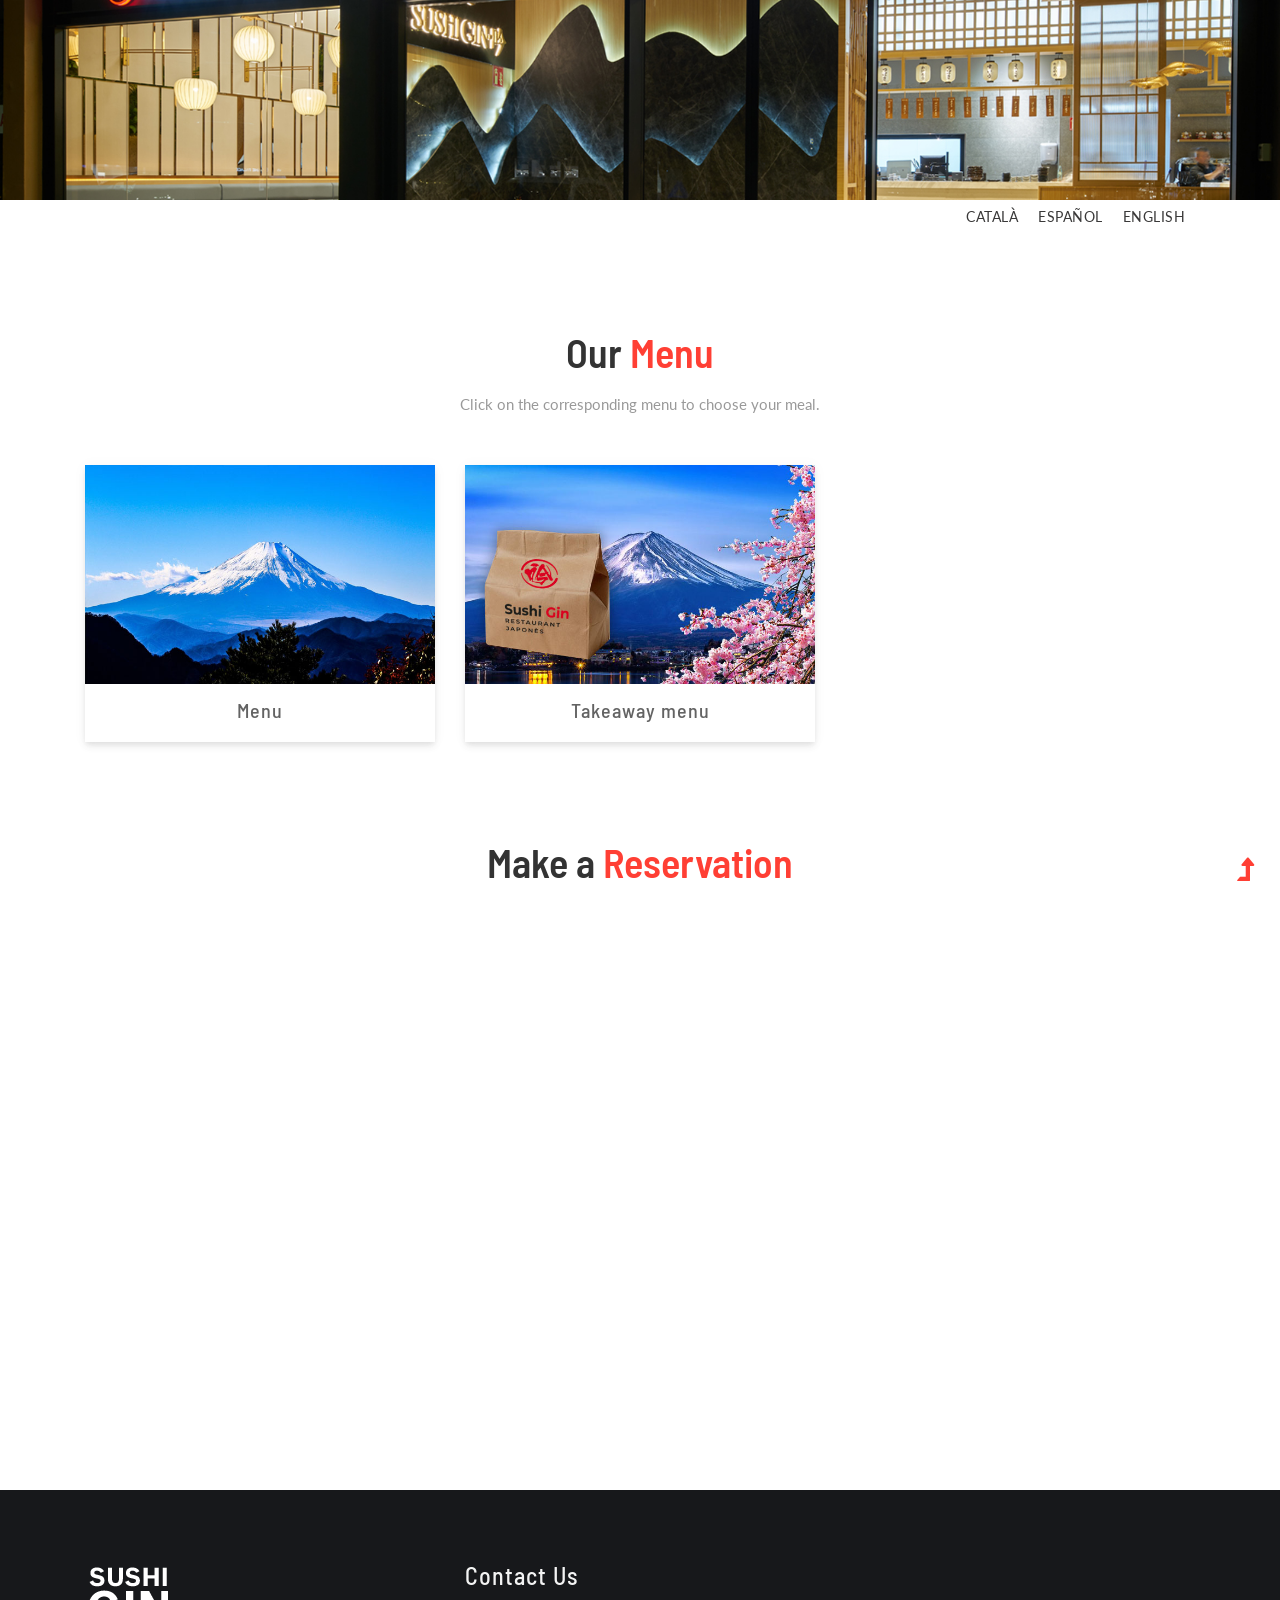
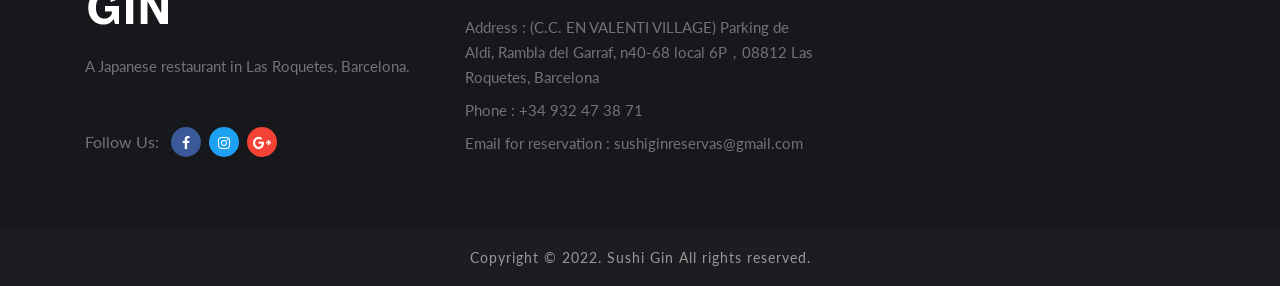
==== menu.html @ ff00dc5b "Initial import: Sushi Gin static restaurant site Co-Authored-By: Claude Opus 4.8 <noreply@anthropic." ====
<!DOCTYPE html>
<html lang="en">

	
	<script>
		if (navigator.appName =="Netscape")
			var language = navigator.language; else var language = navigator.browserLanguage;
		if (language.indexOf("en") > -1) document.location.href = "menu_en.html";
		else if (language.indexOf("es") > -1) document.location.href ="menu_es.html";
		else if (language.indexOf("ca") > -1) document.location.href ="menu_ca.html";
		else
			document.location.href ="menu_en.html";
	</script>
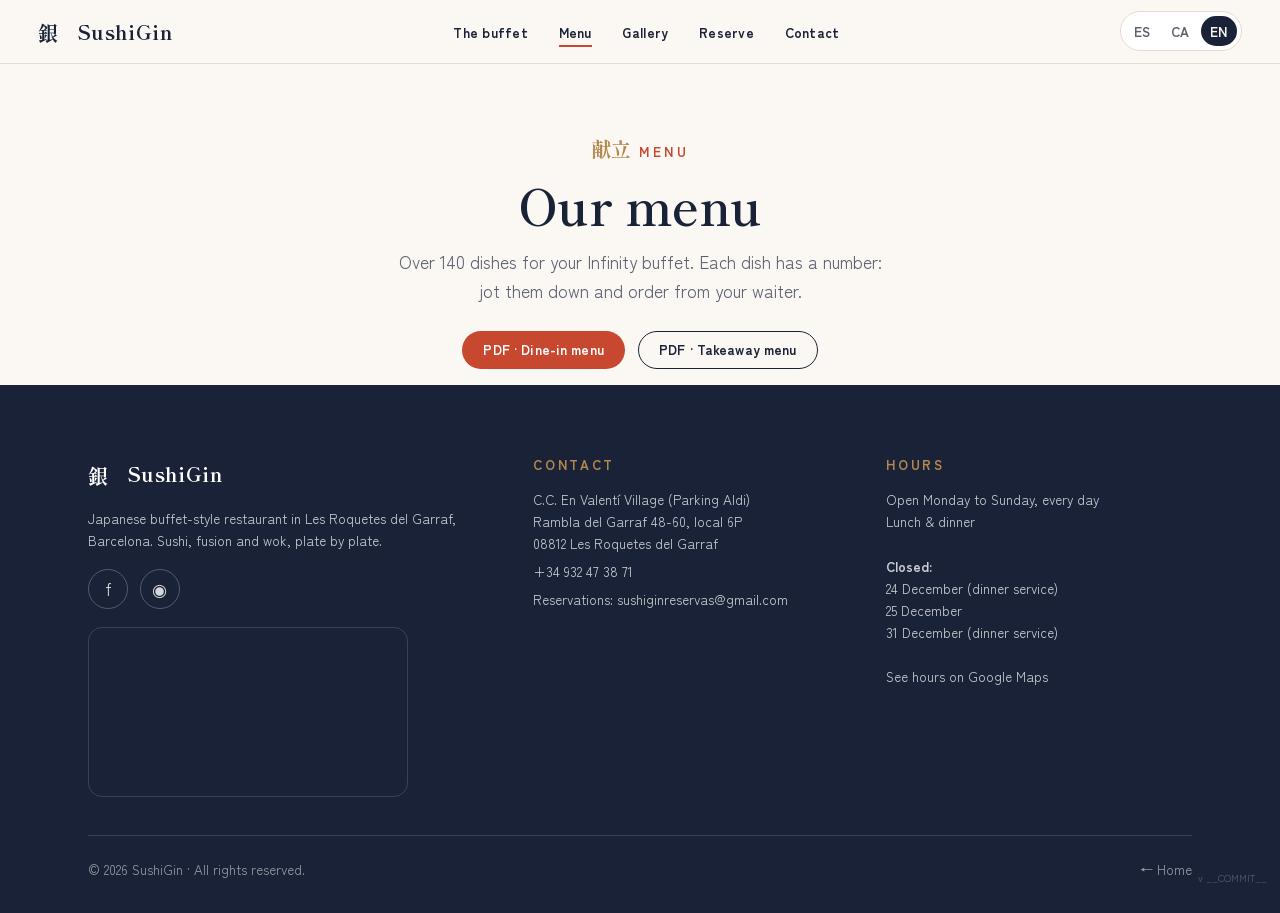
==== commit 33f601fd: "Migrate to client-approved redesign (single-page site) Replaces the old multi-page menu site with th" ====
--- a/menu.html
+++ b/menu.html
@@ -1,13 +1,126 @@
 <!DOCTYPE html>
-<html lang="en">
+<html lang="es">
+<head>
+  <meta charset="UTF-8" />
+  <meta name="viewport" content="width=device-width, initial-scale=1" />
+  <title>Carta · SushiGin · Buffet japonés</title>
+  <meta name="description" content="La carta de SushiGin: más de 140 especialidades de sushi, nigiri, uramaki, wok y fusión para tu buffet Infinity. Con alérgenos y descripciones en español, català e inglés." />
+  <link rel="icon" href="images/favicon.ico" sizes="any" />
+  <link rel="icon" type="image/png" href="images/favicon.png" />
 
-	
-	<script>
-		if (navigator.appName =="Netscape")
-			var language = navigator.language; else var language = navigator.browserLanguage;
-		if (language.indexOf("en") > -1) document.location.href = "menu_en.html";
-		else if (language.indexOf("es") > -1) document.location.href ="menu_es.html";
-		else if (language.indexOf("ca") > -1) document.location.href ="menu_ca.html";
-		else
-			document.location.href ="menu_en.html";
-	</script>+  <link rel="preconnect" href="https://fonts.googleapis.com" />
+  <link rel="preconnect" href="https://fonts.gstatic.com" crossorigin />
+  <link href="https://fonts.googleapis.com/css2?family=Shippori+Mincho:wght@500;600;700&family=Zen+Kaku+Gothic+New:wght@400;500;700&display=swap" rel="stylesheet" />
+
+  <link rel="stylesheet" href="assets/css/style.css?v=11" />
+  <script src="assets/js/i18n.js?v=11" defer></script>
+</head>
+<body>
+
+  <!-- ===== NAV ===== -->
+  <nav class="site-nav is-scrolled" id="nav">
+    <a class="brand" href="index.html"><span class="mark">銀</span> SushiGin</a>
+    <ul class="nav-links" id="navLinks">
+      <li><a href="index.html#concept" data-i18n="nav.concept">El buffet</a></li>
+      <li><a href="menu.html" class="is-active" data-i18n="nav.menu">Carta</a></li>
+      <li><a href="index.html#gallery" data-i18n="nav.gallery">Galería</a></li>
+      <li><a href="index.html#reserve" data-i18n="nav.reserve">Reservar</a></li>
+      <li><a href="index.html#contact" data-i18n="nav.contact">Contacto</a></li>
+    </ul>
+    <div class="nav-right">
+      <div class="lang" role="group" aria-label="Language">
+        <button type="button" data-lang="es">ES</button>
+        <button type="button" data-lang="ca">CA</button>
+        <button type="button" data-lang="en">EN</button>
+      </div>
+      <button class="nav-toggle" id="navToggle" aria-label="Menu" aria-expanded="false"><span></span></button>
+    </div>
+  </nav>
+  <div class="nav-scrim" id="navScrim" hidden></div>
+
+  <!-- ===== MENU HERO ===== -->
+  <header class="container menu-hero">
+    <span class="eyebrow" style="justify-content:center"><span class="kanji">献立</span><span data-i18n="menu.eyebrow">Carta</span></span>
+    <h1 class="section-title" data-i18n="menu.title">Nuestra carta</h1>
+    <p class="section-lead" data-i18n="menu.lead">Más de 140 platos para tu buffet Infinity. Cada plato lleva su número.</p>
+    <div class="menu-pdf">
+      <a class="btn btn--accent" id="pdf-dine" href="images/SushiGin_ES.pdf" target="_blank" rel="noopener" data-i18n="menu.pdfDine">PDF · Carta</a>
+      <a class="btn btn--ghost" id="pdf-take" href="images/SushiGin_ES-llevar.pdf" target="_blank" rel="noopener" data-i18n="menu.pdfTake">PDF · Para llevar</a>
+    </div>
+  </header>
+
+  <!-- ===== FOOTER ===== -->
+  <footer class="footer" id="contact">
+    <div class="container">
+      <div class="footer-grid">
+        <div>
+          <a class="brand" href="index.html"><span class="mark">銀</span> SushiGin</a>
+          <p data-i18n="footer.about" style="margin-top:1rem">Restaurante japonés tipo buffet en Les Roquetes del Garraf, Barcelona.</p>
+          <div class="socials">
+            <a href="https://www.facebook.com/p/SushiGin-Sushibar-100088581475421" target="_blank" rel="noopener" aria-label="Facebook">f</a>
+            <a href="https://maps.app.goo.gl/tBo7JYZTERHCNQjt8" target="_blank" rel="noopener" aria-label="Google Maps">◉</a>
+          </div>
+          <div class="contact-map">
+            <iframe src="https://maps.google.com/maps?q=41.2356094,1.7534049&z=16&hl=es&output=embed" loading="lazy" title="SushiGin — Les Roquetes del Garraf" referrerpolicy="no-referrer-when-downgrade"></iframe>
+          </div>
+        </div>
+        <div>
+          <h4 data-i18n="footer.contactT">Contacto</h4>
+          <p>C.C. En Valentí Village (Parking Aldi)<br>Rambla del Garraf 48-60, local 6P<br>08812 Les Roquetes del Garraf</p>
+          <p><a href="tel:+34932473871">+34 932 47 38 71</a></p>
+          <p><span data-i18n="footer.reserveMail">Reservas</span>: <a href="mailto:sushiginreservas@gmail.com">sushiginreservas@gmail.com</a></p>
+        </div>
+        <div>
+          <h4 data-i18n="footer.hoursT">Horario</h4>
+          <p data-i18n="footer.hours">Abierto cada día<br>Comidas y cenas</p>
+        </div>
+      </div>
+      <div class="footer-bottom">
+        <span>© <span id="year">2026</span> SushiGin · <span data-i18n="footer.rights">Todos los derechos reservados.</span></span>
+        <a href="index.html" data-i18n="menu.back">← Inicio</a>
+      </div>
+    </div>
+  </footer>
+
+  <div class="site-version">v __COMMIT__</div>
+
+  <script>
+    // mobile nav toggle
+    var tg = document.getElementById('navToggle'), links = document.getElementById('navLinks'), scrim = document.getElementById('navScrim');
+    function setMenu(open) {
+      links.classList.toggle('is-open', open);
+      scrim.hidden = false; scrim.classList.toggle('is-open', open);
+      tg.setAttribute('aria-expanded', open);
+    }
+    tg.addEventListener('click', function () { setMenu(!links.classList.contains('is-open')); });
+    scrim.addEventListener('click', function () { setMenu(false); });
+    links.addEventListener('click', function (e) { if (e.target.tagName === 'A') setMenu(false); });
+    document.getElementById('year').textContent = new Date().getFullYear();
+
+    // PDF links follow language (CA falls back to ES PDF; only ES & EN PDFs exist)
+    var PDF = {
+      es: ['images/SushiGin_ES.pdf', 'images/SushiGin_ES-llevar.pdf'],
+      ca: ['images/SushiGin_ES.pdf', 'images/SushiGin_ES-llevar.pdf'],
+      en: ['images/SushiGin_EN.pdf', 'images/SushiGin_EN-llevar.pdf']
+    };
+    document.addEventListener('langchange', function (e) {
+      var p = PDF[e.detail.lang] || PDF.es;
+      document.getElementById('pdf-dine').href = p[0];
+      document.getElementById('pdf-take').href = p[1];
+    });
+
+    // PDF buttons: open in a new tab (default link) AND trigger a download
+    ['pdf-dine', 'pdf-take'].forEach(function (id) {
+      document.getElementById(id).addEventListener('click', function () {
+        var url = this.getAttribute('href');
+        var a = document.createElement('a');
+        a.href = url;
+        a.download = url.split('/').pop();
+        document.body.appendChild(a);
+        a.click();
+        a.remove();
+      });
+    });
+  </script>
+</body>
+</html>
--- a/assets/css/style.css
+++ b/assets/css/style.css
@@ -0,0 +1,351 @@
+/* ============================================================
+   SushiGin — base stylesheet
+   Direction: bright, modern Japanese. Vermilion is the one bold
+   note; indigo + sparing gold stay quiet. Display = Shippori Mincho
+   (mincho serif, supports 漢字), body = Zen Kaku Gothic New.
+   ============================================================ */
+
+:root {
+  /* palette */
+  --ground:      #FBF8F3;   /* warm off-white */
+  --surface:     #FFFFFF;
+  --surface-alt: #F3EEE4;   /* faint sand panel */
+  --ink:         #1A2238;   /* deep indigo */
+  --ink-soft:    #5B6072;   /* muted body text */
+  --ink-faint:   #9AA0AE;
+  --accent:      #C8472F;   /* vermilion / hanko red */
+  --accent-deep: #A5371F;
+  --gold:        #B5894E;   /* quiet secondary */
+  --line:        #E4DCCD;   /* hairline on ground */
+  --line-soft:   #EFE9DD;
+
+  /* type */
+  --font-display: "Shippori Mincho", Georgia, "Times New Roman", serif;
+  --font-body:    "Zen Kaku Gothic New", system-ui, -apple-system, "Segoe UI", sans-serif;
+
+  /* scale */
+  --step--1: clamp(.78rem, .76rem + .1vw, .85rem);
+  --step-0:  clamp(1rem, .97rem + .15vw, 1.08rem);
+  --step-1:  clamp(1.2rem, 1.1rem + .5vw, 1.45rem);
+  --step-2:  clamp(1.5rem, 1.3rem + 1vw, 2rem);
+  --step-3:  clamp(2rem, 1.6rem + 2vw, 3.1rem);
+  --step-4:  clamp(2.7rem, 2rem + 3.6vw, 5rem);
+
+  /* space / shape */
+  --gutter: clamp(1.1rem, 3vw, 2.4rem);
+  --maxw: 1180px;
+  --radius: 14px;
+  --radius-lg: 22px;
+  --shadow: 0 18px 50px -28px rgba(26, 34, 56, .35);
+  --shadow-soft: 0 8px 30px -20px rgba(26, 34, 56, .4);
+  --ease: cubic-bezier(.22, .61, .36, 1);
+}
+
+/* ---------- reset ---------- */
+*, *::before, *::after { box-sizing: border-box; }
+html { -webkit-text-size-adjust: 100%; scroll-behavior: smooth; overflow-x: clip; }
+body {
+  margin: 0;
+  background: var(--ground);
+  color: var(--ink);
+  font-family: var(--font-body);
+  font-size: var(--step-0);
+  line-height: 1.65;
+  -webkit-font-smoothing: antialiased;
+  text-rendering: optimizeLegibility;
+  overflow-x: clip;   /* off-canvas mobile menu must not create horizontal scroll */
+}
+img { max-width: 100%; display: block; }
+a { color: inherit; text-decoration: none; }
+button { font: inherit; color: inherit; cursor: pointer; }
+h1, h2, h3, h4 { font-family: var(--font-display); font-weight: 600; line-height: 1.12; margin: 0; }
+
+@media (prefers-reduced-motion: reduce) {
+  html { scroll-behavior: auto; }
+  *, *::before, *::after { animation-duration: .001ms !important; transition-duration: .001ms !important; }
+}
+
+/* ---------- layout ---------- */
+.container { width: 100%; max-width: var(--maxw); margin-inline: auto; padding-inline: var(--gutter); }
+.section { padding-block: clamp(3.5rem, 8vw, 7rem); }
+.section--tight { padding-block: clamp(2.5rem, 5vw, 4rem); }
+.section--sand { background: var(--surface-alt); }
+
+/* eyebrow: kanji + romaji label, echoing the printed menu's section heads */
+.eyebrow {
+  display: inline-flex; align-items: baseline; gap: .6em;
+  font-size: var(--step--1); letter-spacing: .26em; text-transform: uppercase;
+  color: var(--accent); font-weight: 700; margin: 0 0 .9rem;
+}
+.eyebrow .kanji {
+  font-family: var(--font-display); font-size: 1.5em; letter-spacing: 0;
+  text-transform: none; color: var(--gold); line-height: 1;
+}
+.section-title { font-size: var(--step-3); letter-spacing: -.01em; }
+.section-lead { color: var(--ink-soft); max-width: 56ch; margin: 1rem 0 0; }
+.center { text-align: center; }
+.center .eyebrow { justify-content: center; }
+.center .section-lead { margin-inline: auto; }
+
+/* ---------- buttons ---------- */
+.btn {
+  display: inline-flex; align-items: center; justify-content: center; gap: .6em;
+  padding: .85em 1.5em; border-radius: 999px; border: 1.5px solid transparent;
+  font-weight: 600; font-size: var(--step--1); line-height: 1; letter-spacing: .01em;
+  transition: transform .25s var(--ease), background .25s var(--ease), color .25s var(--ease), border-color .25s var(--ease);
+  white-space: nowrap;
+}
+.btn:hover { transform: translateY(-2px); }
+.btn--accent { background: var(--accent); color: #fff; }
+.btn--accent:hover { background: var(--accent-deep); }
+.btn--ghost { border-color: var(--ink); color: var(--ink); background: transparent; }
+.btn--ghost:hover { background: var(--ink); color: var(--ground); }
+.btn--light { border-color: rgba(255,255,255,.7); color: #fff; }
+.btn--light:hover { background: #fff; color: var(--ink); border-color: #fff; }
+
+:focus-visible { outline: 3px solid var(--accent); outline-offset: 3px; border-radius: 4px; }
+
+/* ============================================================
+   NAV
+   ============================================================ */
+.site-nav {
+  position: fixed; inset: 0 0 auto 0; z-index: 60;
+  display: flex; align-items: center; justify-content: space-between;
+  gap: 1rem; padding: .7rem var(--gutter);
+  background: color-mix(in srgb, var(--ground) 86%, transparent);
+  backdrop-filter: blur(12px);
+  border-bottom: 1px solid transparent;
+  transition: border-color .3s var(--ease), background .3s var(--ease), padding .3s var(--ease);
+}
+.site-nav.is-scrolled { border-bottom-color: var(--line); background: color-mix(in srgb, var(--ground) 94%, transparent); }
+.brand { display: inline-flex; align-items: center; gap: .55rem; font-family: var(--font-display); font-weight: 700; font-size: 1.25rem; letter-spacing: .02em; }
+.brand .mark { width: 1.85rem; height: 1.85rem; border-radius: 50%; object-fit: cover; display: block; }
+.nav-links { display: flex; align-items: center; gap: clamp(1rem, 2.4vw, 2.1rem); list-style: none; margin: 0; padding: 0; }
+.nav-links a { font-size: var(--step--1); font-weight: 600; letter-spacing: .02em; position: relative; padding-block: .3rem; }
+.nav-links a::after { content: ""; position: absolute; left: 0; bottom: 0; width: 0; height: 2px; background: var(--accent); transition: width .3s var(--ease); }
+.nav-links a:hover::after, .nav-links a.is-active::after { width: 100%; }
+.nav-right { display: flex; align-items: center; gap: 1rem; }
+
+/* language switcher */
+.lang { display: inline-flex; align-items: center; gap: .15rem; padding: .25rem; border: 1px solid var(--line); border-radius: 999px; background: var(--surface); }
+.lang button { padding: .25rem .55rem; border: none; background: transparent; border-radius: 999px; font-size: var(--step--1); font-weight: 700; letter-spacing: .04em; color: var(--ink-soft); transition: background .2s, color .2s; }
+.lang button.is-active { background: var(--ink); color: var(--ground); }
+
+/* mobile nav toggle */
+.nav-toggle { display: none; width: 42px; height: 42px; border: 1px solid var(--line); border-radius: 12px; background: var(--surface); align-items: center; justify-content: center; }
+.nav-toggle span, .nav-toggle span::before, .nav-toggle span::after { content: ""; display: block; width: 18px; height: 2px; background: var(--ink); transition: transform .3s var(--ease), opacity .2s; }
+.nav-toggle span::before { transform: translateY(-6px); } .nav-toggle span::after { transform: translateY(4px); }
+
+@media (max-width: 860px) {
+  /* drop the blur on mobile: backdrop-filter creates a containing block that
+     would trap the position:fixed drawer inside the ~56px nav bar */
+  .site-nav { backdrop-filter: none; background: color-mix(in srgb, var(--ground) 95%, transparent); }
+  .site-nav.is-scrolled { background: color-mix(in srgb, var(--ground) 98%, transparent); }
+  .nav-toggle { display: inline-flex; }
+  .nav-links {
+    position: fixed; inset: 0 0 0 auto; width: min(80vw, 320px); z-index: 70;
+    flex-direction: column; align-items: flex-start; justify-content: center;
+    gap: 1.6rem; padding: 6rem 2rem 2rem; background: var(--ground); box-shadow: var(--shadow);
+    transform: translateX(100%); transition: transform .35s var(--ease);
+  }
+  .nav-links.is-open { transform: translateX(0); }
+  .nav-links a { font-size: var(--step-1); }
+  /* dim backdrop behind the open drawer. MUST sit below .site-nav (z-60):
+     the drawer's z-70 is trapped inside the nav's stacking context, so a
+     scrim above the nav would also cover — and block clicks on — the drawer. */
+  .nav-scrim { position: fixed; inset: 0; z-index: 50; background: rgba(16,20,34,.42);
+    opacity: 0; visibility: hidden; transition: opacity .35s var(--ease), visibility .35s; }
+  .nav-scrim.is-open { opacity: 1; visibility: visible; }
+}
+
+/* ============================================================
+   HERO
+   ============================================================ */
+.hero { position: relative; min-height: 100svh; display: grid; align-items: end; color: #fff; overflow: hidden; }
+.hero__media { position: absolute; inset: 0; z-index: -2; }
+.hero__media img { width: 100%; height: 100%; object-fit: cover; }
+.hero__media::after {
+  content: ""; position: absolute; inset: 0;
+  background:
+    linear-gradient(180deg, rgba(16,20,34,.42) 0%, rgba(16,20,34,.22) 42%, rgba(16,20,34,.9) 100%),
+    linear-gradient(75deg, rgba(16,20,34,.6) 0%, rgba(16,20,34,.15) 52%, rgba(16,20,34,0) 75%);
+}
+/* giant seal watermark — brand-specific motif */
+.hero__kanji {
+  position: absolute; z-index: -1; right: -6vw; top: 50%; transform: translateY(-50%);
+  width: 78vh; height: 78vh; max-width: 90vw; border-radius: 50%; object-fit: cover;
+  opacity: .16; pointer-events: none; user-select: none;
+}
+.hero__inner { padding-bottom: clamp(3rem, 8vh, 6rem); padding-top: 7rem; }
+.hero__eyebrow { display: inline-flex; flex-wrap: wrap; gap: .4em .6em; align-items: center; font-size: var(--step--1); letter-spacing: .26em; text-transform: uppercase; font-weight: 700; color: #fff; }
+.hero__eyebrow .dot { width: 7px; height: 7px; border-radius: 50%; background: var(--accent); }
+.hero h1 { font-size: var(--step-4); margin: 1.2rem 0 .4rem; letter-spacing: -.015em; max-width: 16ch; text-shadow: 0 2px 24px rgba(10,12,22,.45); }
+.hero__tag { font-size: var(--step-1); font-family: var(--font-display); font-weight: 400; font-style: italic; color: #fff; text-shadow: 0 1px 16px rgba(10,12,22,.5); }
+.hero__sub { max-width: 46ch; margin: 1.1rem 0 0; color: rgba(255,255,255,.92); text-shadow: 0 1px 14px rgba(10,12,22,.55); }
+.hero__cta { display: flex; flex-wrap: wrap; gap: .9rem; margin-top: 2rem; }
+.hero__cta .btn { padding: 1.05em 2em; font-size: var(--step-0); }
+.hero__scroll { margin-top: 2.6rem; display: inline-flex; align-items: center; gap: .6rem; font-size: var(--step--1); letter-spacing: .2em; text-transform: uppercase; color: rgba(255,255,255,.8); }
+.hero__scroll .line { width: 46px; height: 1px; background: rgba(255,255,255,.6); position: relative; overflow: hidden; }
+.hero__scroll .line::after { content: ""; position: absolute; inset: 0; width: 40%; background: var(--accent); animation: slide 2.4s var(--ease) infinite; }
+@keyframes slide { 0% { transform: translateX(-100%); } 100% { transform: translateX(250%); } }
+
+/* ============================================================
+   CONCEPT (buffet infinity)
+   ============================================================ */
+.concept { display: grid; grid-template-columns: 1.05fr .95fr; gap: clamp(2rem, 5vw, 4.5rem); align-items: center; }
+.concept__media { position: relative; border-radius: var(--radius-lg); overflow: hidden; box-shadow: var(--shadow); aspect-ratio: 4/3; }
+.concept__media img { width: 100%; height: 100%; object-fit: cover; }
+.concept__badge {
+  position: absolute; left: 1.2rem; bottom: 1.2rem; background: var(--surface);
+  border-radius: var(--radius); padding: .9rem 1.1rem; box-shadow: var(--shadow-soft);
+  display: flex; align-items: center; gap: .7rem;
+}
+.concept__badge .inf { font-family: var(--font-display); font-size: 2.2rem; color: var(--accent); line-height: 1; }
+.concept__badge small { display: block; font-size: var(--step--1); color: var(--ink-soft); line-height: 1.3; }
+.rules { list-style: none; margin: 1.8rem 0 0; padding: 0; display: grid; gap: 1rem; }
+.rules li { display: grid; grid-template-columns: auto 1fr; gap: .9rem; align-items: start; }
+.rules .num { font-family: var(--font-display); color: var(--accent); font-weight: 700; font-size: 1.1rem; min-width: 1.6em; }
+.rules b { display: block; }
+.rules span { color: var(--ink-soft); font-size: var(--step--1); }
+
+@media (max-width: 820px) { .concept { grid-template-columns: 1fr; } .concept__media { aspect-ratio: 3/2; } }
+
+/* ============================================================
+   STATS / TRUST
+   ============================================================ */
+.stats { display: grid; grid-template-columns: repeat(4, 1fr); gap: 1.5rem; }
+.stat { text-align: center; padding: 1.4rem 1rem; border-radius: var(--radius); }
+.stat .big { font-family: var(--font-display); font-size: var(--step-3); line-height: 1; min-height: 1em; color: var(--ink); display: flex; align-items: center; justify-content: center; gap: .25rem; }
+.stat .big .star { color: var(--gold); font-size: .7em; }
+.stat .stars { position: relative; display: inline-block; font-size: .64em; line-height: 1; letter-spacing: .06em; color: var(--line); white-space: nowrap; }
+.stat .stars::before { content: "\2605\2605\2605\2605\2605"; }
+.stat .stars__fill { position: absolute; left: 0; top: 0; bottom: 0; width: 90%; overflow: hidden; color: var(--gold); }
+.stat .stars__fill::before { content: "\2605\2605\2605\2605\2605"; }
+.stat .lbl { color: var(--ink-soft); font-size: var(--step--1); letter-spacing: .04em; margin-top: .3rem; }
+.stat + .stat { border-left: 1px solid var(--line); }
+@media (max-width: 720px) { .stats { grid-template-columns: repeat(2, 1fr); } .stat + .stat { border-left: none; } .stat:nth-child(even) { border-left: 1px solid var(--line); } }
+
+/* ============================================================
+   GALLERY (grid + lightbox)
+   ============================================================ */
+.gallery-grid { display: grid; grid-template-columns: repeat(4, 1fr); gap: .9rem; }
+.gallery-grid.is-preview { grid-template-columns: repeat(3, 1fr); }
+.g-item { position: relative; overflow: hidden; border-radius: var(--radius); aspect-ratio: 1; background: var(--surface-alt); border: none; padding: 0; }
+.g-item img { width: 100%; height: 100%; object-fit: cover; transition: transform .6s var(--ease); }
+.g-item::after { content: "＋"; position: absolute; inset: 0; display: grid; place-items: center; color: #fff; font-size: 1.8rem; background: rgba(26,34,56,0); opacity: 0; transition: background .3s, opacity .3s; }
+.g-item:hover img { transform: scale(1.06); }
+.g-item:hover::after { background: rgba(26,34,56,.32); opacity: 1; }
+.g-item.tall { aspect-ratio: 1 / 1.4; }
+/* extra images stay hidden until "view full gallery" — same grid, so no gap opens up */
+.g-item.is-extra { display: none; }
+.gallery-grid.show-all .g-item.is-extra { display: block; }
+@media (max-width: 900px) { .gallery-grid, .gallery-grid.is-preview { grid-template-columns: repeat(2, 1fr); } }
+
+/* lightbox */
+.lightbox { position: fixed; inset: 0; z-index: 100; display: none; place-items: center; background: rgba(14,17,28,.92); padding: 4vw; }
+.lightbox.is-open { display: grid; }
+.lightbox img { max-width: 90vw; max-height: 82vh; border-radius: 10px; box-shadow: 0 30px 80px -20px rgba(0,0,0,.7); }
+.lb-btn { position: absolute; top: 50%; transform: translateY(-50%); width: 54px; height: 54px; border-radius: 50%; border: 1px solid rgba(255,255,255,.35); background: rgba(255,255,255,.08); color: #fff; font-size: 1.4rem; display: grid; place-items: center; transition: background .2s; }
+.lb-btn:hover { background: rgba(255,255,255,.2); }
+.lb-prev { left: 3vw; } .lb-next { right: 3vw; }
+.lb-close { position: absolute; top: 3vh; right: 3vw; width: 48px; height: 48px; border-radius: 50%; border: 1px solid rgba(255,255,255,.35); background: transparent; color: #fff; font-size: 1.3rem; }
+.lb-count { position: absolute; bottom: 3vh; left: 0; right: 0; text-align: center; color: rgba(255,255,255,.8); font-size: var(--step--1); letter-spacing: .15em; }
+@media (max-width: 640px) { .lb-prev { left: 1rem; } .lb-next { right: 1rem; } .lb-btn { width: 44px; height: 44px; } }
+
+/* ============================================================
+   RESERVATION
+   ============================================================ */
+.reserve-note { max-width: 620px; margin: 0 auto 1.4rem; text-align: center; font-size: var(--step--1); color: var(--ink); background: var(--surface); border: 1px solid var(--line); border-radius: 999px; padding: .7rem 1.3rem; box-shadow: var(--shadow-soft); }
+.reserve-note::before { content: "ℹ"; color: var(--accent); font-weight: 700; margin-right: .5em; }
+.reserve-note a { color: var(--accent); font-weight: 700; white-space: nowrap; }
+.reserve-note a:hover { text-decoration: underline; }
+.reserve-note + .reserve-note { margin-top: -.6rem; }
+.reserve-note--holiday::before { content: "📅"; margin-right: .45em; }
+@media (max-width: 600px) { .reserve-note { border-radius: var(--radius); } }
+.reserve-wrap { background: var(--surface); border: 1px solid var(--line); border-radius: var(--radius-lg); padding: clamp(1rem, 3vw, 2rem); box-shadow: var(--shadow-soft); overflow: hidden; }
+/* fixed height (no auto-resizer): the CoverManager resizer over-reported height
+   and left a huge blank area below the widget. Side-by-side on desktop is short;
+   the module stacks (calendar over form) on phones, so it needs more height there. */
+.reserve-wrap iframe { width: 100%; border: 0; display: block; border-radius: 10px; height: 500px; }
+/* give the CoverManager widget the full width on phones so it doesn't scroll sideways;
+   the module stacks vertically there so it needs more height */
+@media (max-width: 600px) { .reserve-wrap { padding: .35rem; border-radius: var(--radius); } .reserve-wrap iframe { border-radius: 8px; height: 720px; } }
+
+/* ============================================================
+   FOOTER
+   ============================================================ */
+.footer { background: var(--ink); color: rgba(255,255,255,.82); padding-block: clamp(3rem, 6vw, 4.5rem) 2rem; }
+.contact-map { margin-top: 1.1rem; border-radius: var(--radius); overflow: hidden; border: 1px solid rgba(255,255,255,.14); max-width: 320px; }
+.contact-map iframe { width: 100%; height: 168px; border: 0; display: block; }
+.footer a:hover { color: #fff; }
+.footer-grid { display: grid; grid-template-columns: 1.3fr 1fr 1fr; gap: clamp(1.6rem, 4vw, 3rem); }
+.footer .brand { color: #fff; }
+.footer h4 { font-size: var(--step--1); letter-spacing: .2em; text-transform: uppercase; color: var(--gold); margin-bottom: 1rem; font-family: var(--font-body); font-weight: 700; }
+.footer p { margin: .35rem 0; font-size: var(--step--1); color: rgba(255,255,255,.78); }
+.footer .socials { display: flex; gap: .7rem; margin-top: 1.1rem; }
+.footer .socials a { width: 40px; height: 40px; border-radius: 50%; border: 1px solid rgba(255,255,255,.25); display: grid; place-items: center; transition: background .2s, border-color .2s; }
+.footer .socials a:hover { background: var(--accent); border-color: var(--accent); }
+.footer-bottom { border-top: 1px solid rgba(255,255,255,.14); margin-top: 2.4rem; padding-top: 1.4rem; display: flex; flex-wrap: wrap; gap: .6rem; justify-content: space-between; font-size: var(--step--1); color: rgba(255,255,255,.55); }
+@media (max-width: 820px) { .footer-grid { grid-template-columns: 1fr 1fr; } }
+@media (max-width: 520px) { .footer-grid { grid-template-columns: 1fr; } }
+
+/* ============================================================
+   reveal-on-scroll — only hides when JS is active (.js on <html>),
+   so content is always visible if JS is slow, fails, or disabled.
+   ============================================================ */
+.js .reveal { opacity: 0; transform: translateY(24px); transition: opacity .7s var(--ease), transform .7s var(--ease); }
+.js .reveal.is-in { opacity: 1; transform: none; }
+
+/* ============================================================
+   MENU PAGE
+   ============================================================ */
+.menu-hero { padding-top: 8.5rem; padding-bottom: 1rem; text-align: center; }
+.menu-hero .section-lead { margin-inline: auto; }
+
+.menu-pdf { display: flex; flex-wrap: wrap; gap: .8rem; justify-content: center; margin-top: 1.6rem; }
+
+/* sticky category tabs */
+.menu-tabs-wrap { position: sticky; top: 58px; z-index: 40; background: color-mix(in srgb, var(--ground) 92%, transparent); backdrop-filter: blur(10px); border-bottom: 1px solid var(--line); }
+.menu-tabs { display: flex; gap: .4rem; overflow-x: auto; padding: .7rem var(--gutter); max-width: var(--maxw); margin-inline: auto; scrollbar-width: none; -ms-overflow-style: none; }
+.menu-tabs::-webkit-scrollbar { display: none; }
+.menu-tabs button {
+  flex: 0 0 auto; border: 1px solid var(--line); background: var(--surface);
+  border-radius: 999px; padding: .45rem 1rem; font-size: var(--step--1); font-weight: 600;
+  color: var(--ink-soft); display: inline-flex; align-items: baseline; gap: .45rem; transition: all .2s;
+}
+.menu-tabs button .k { font-family: var(--font-display); color: var(--gold); font-size: 1.05em; }
+.menu-tabs button.is-active { background: var(--ink); color: #fff; border-color: var(--ink); }
+.menu-tabs button.is-active .k { color: var(--accent); }
+
+.menu-cat { padding-top: clamp(2.4rem, 5vw, 3.5rem); }
+.menu-cat__head { display: flex; align-items: baseline; gap: .9rem; margin-bottom: 1.6rem; border-bottom: 2px solid var(--ink); padding-bottom: .7rem; }
+.menu-cat__head .k { font-family: var(--font-display); color: var(--accent); font-size: var(--step-2); line-height: 1; }
+.menu-cat__head h2 { font-size: var(--step-2); }
+
+.menu-items { display: grid; grid-template-columns: repeat(2, 1fr); gap: .2rem 2.6rem; }
+.m-item { display: grid; grid-template-columns: 84px 1fr; gap: 1rem; align-items: start; padding: 1rem 0; border-bottom: 1px dashed var(--line); }
+/* photos come from the PDF on white backgrounds with the dish off-centre,
+   so contain (not cover) keeps each whole dish centred and consistently framed */
+.m-item__photo { width: 84px; height: 84px; border-radius: 14px; object-fit: contain; background: #fff; padding: 3px; box-shadow: var(--shadow-soft); }
+.m-item.no-photo { grid-template-columns: 1fr; }
+.m-item__body { min-width: 0; }
+.m-item__row { display: flex; justify-content: space-between; align-items: flex-start; gap: .8rem; }
+.m-item__head { display: flex; flex-wrap: wrap; align-items: baseline; gap: .15rem .5rem; }
+.m-item__code { font-variant-numeric: tabular-nums; font-weight: 700; color: var(--accent); font-size: var(--step--1); letter-spacing: .05em; }
+.m-item__name { font-weight: 700; font-size: var(--step-0); }
+.m-item__tags { display: inline-flex; gap: .35rem; align-self: center; }
+.tag-chip { font-size: .62rem; font-weight: 700; letter-spacing: .05em; padding: .12em .5em; border-radius: 999px; text-transform: uppercase; }
+.tag-chip.spicy { background: #fbe7e2; color: var(--accent-deep); }
+.tag-chip.vegan { background: #e6f0e2; color: #3f7a34; }
+.m-item__allerg { display: flex; flex-wrap: wrap; gap: .35rem; margin-top: .4rem; }
+.m-item__desc { color: var(--ink-soft); font-size: var(--step--1); margin-top: .45rem; }
+.allg { width: 1.4rem; height: 1.4rem; border-radius: 50%; object-fit: cover; flex: 0 0 auto; vertical-align: middle; }
+@media (max-width: 780px) { .menu-items { grid-template-columns: 1fr; gap: 0; } }
+
+/* allergen legend */
+.legend { display: flex; flex-wrap: wrap; gap: .7rem 1.3rem; margin-top: 1.4rem; }
+.legend span { display: inline-flex; align-items: center; gap: .5rem; font-size: var(--step--1); color: var(--ink-soft); }
+.menu-note { color: var(--ink-soft); font-size: var(--step--1); margin-top: 1rem; }
+
+/* version tag */
+.site-version { position: fixed; right: 1%; bottom: 1.5%; font-size: 10px; color: var(--ink-faint); opacity: .5; z-index: 1; }
